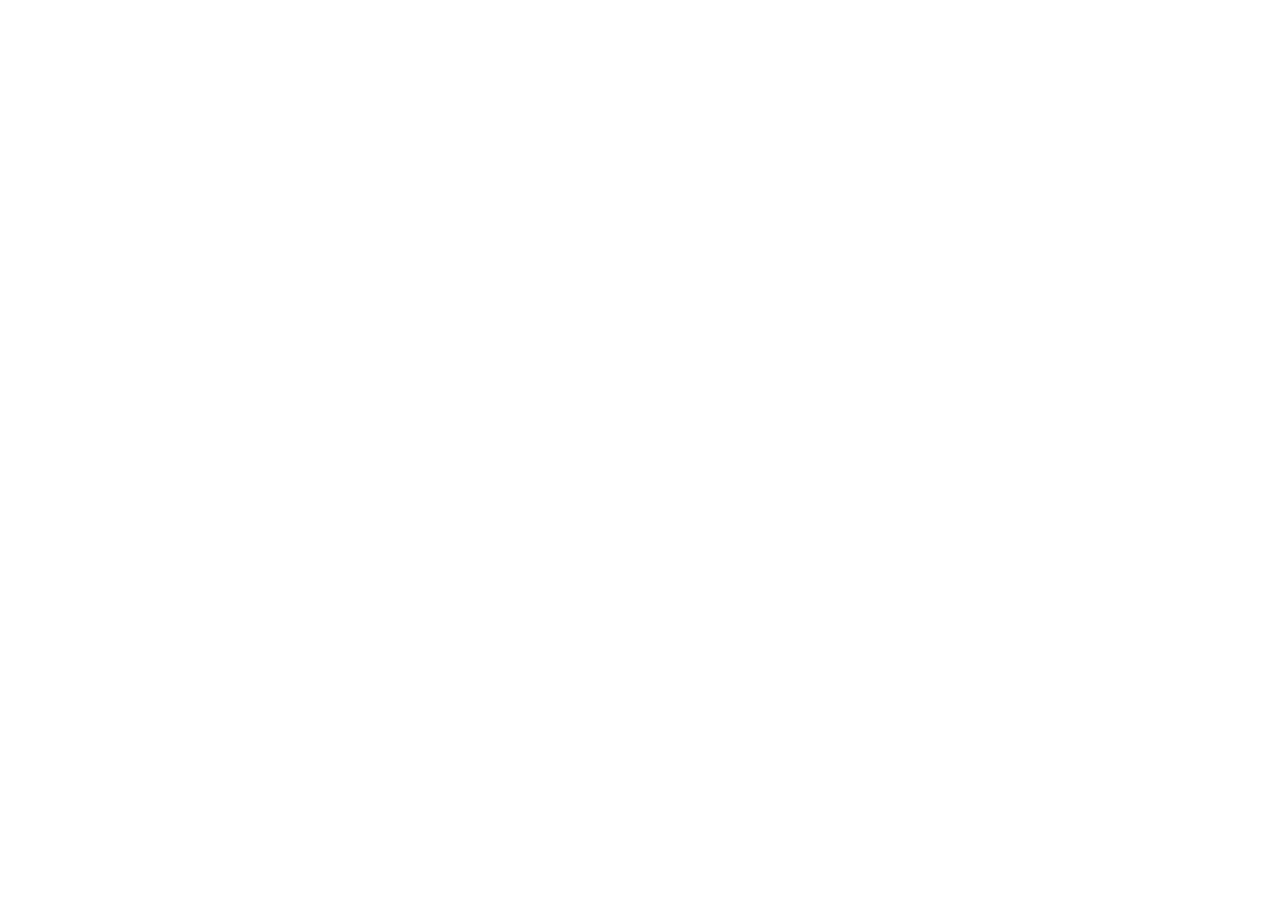
==== DataType Checker/index.html @ 9c545409 "project complete" ====
<!DOCTYPE html>
<html lang="en">
<head>
  <meta charset="UTF-8">
  <meta name="viewport" content="width=device-width, initial-scale=1.0">
  <title>Document</title>
  <link rel="stylesheet" href="style.css">
</head>
<body>
  

  <script src="script.js"></script>
</body>
</html>
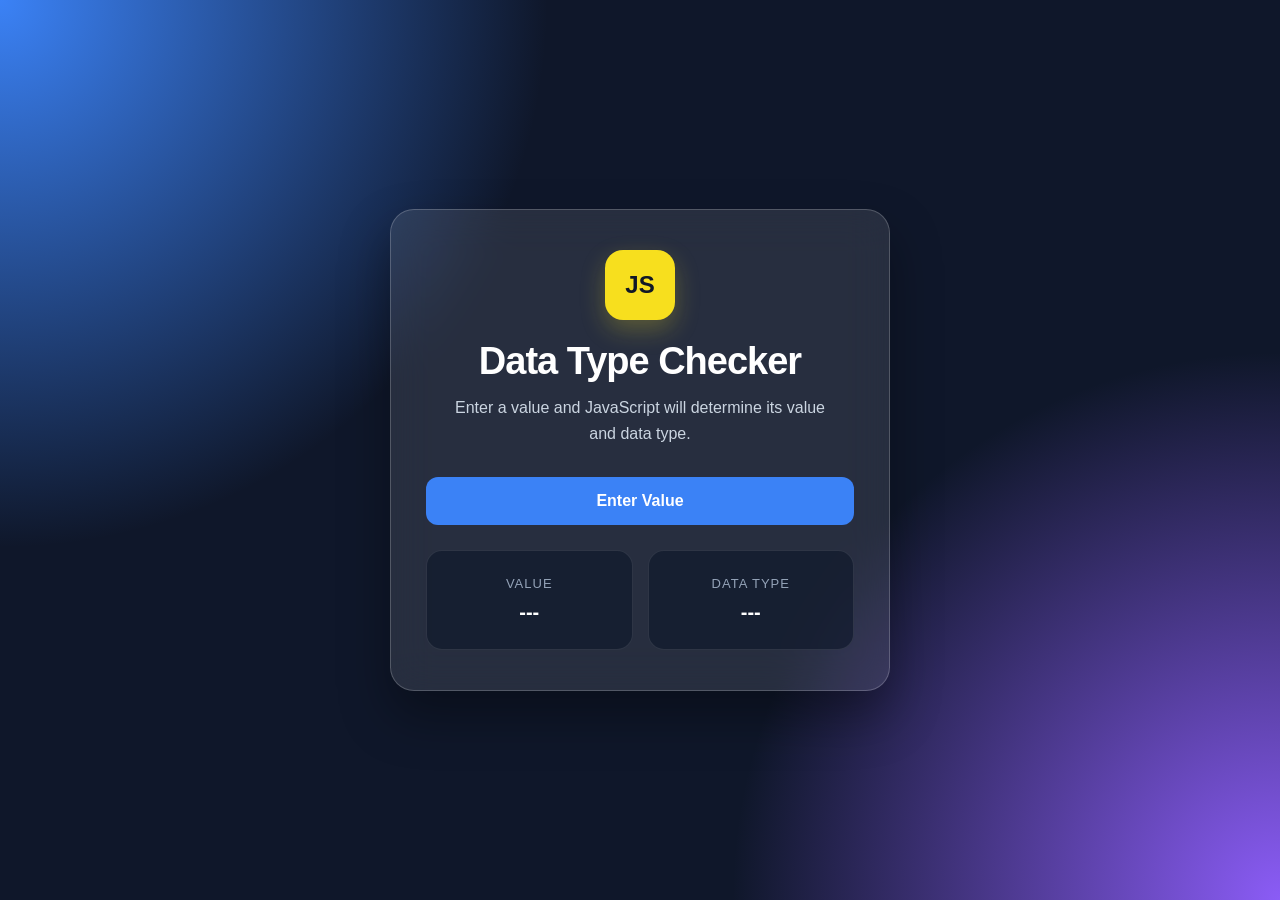
==== commit 15945c99: "add modren HTML and CSS for UI design" ====
--- a/DataType Checker/index.html
+++ b/DataType Checker/index.html
@@ -1,14 +1,53 @@
+
 <!DOCTYPE html>
 <html lang="en">
 <head>
-  <meta charset="UTF-8">
-  <meta name="viewport" content="width=device-width, initial-scale=1.0">
-  <title>Document</title>
-  <link rel="stylesheet" href="style.css">
+    <meta charset="UTF-8">
+    <meta name="viewport" content="width=device-width, initial-scale=1.0">
+
+    <title>JavaScript Data Type Checker</title>
+
+    <link rel="stylesheet" href="style.css">
 </head>
+
 <body>
-  
 
-  <script src="script.js"></script>
+    <main class="container">
+
+        <section class="card">
+
+            <div class="icon">JS</div>
+
+            <h1>Data Type Checker</h1>
+
+            <p class="description">
+                Enter a value and JavaScript will determine its
+                value and data type.
+            </p>
+
+            <button class="check-btn" onclick="checkValue()">
+                Enter Value
+            </button>
+
+            <div class="result">
+
+                <div class="result-box">
+                    <span class="label">Value</span>
+                    <span id="valueOutput">---</span>
+                </div>
+
+                <div class="result-box">
+                    <span class="label">Data Type</span>
+                    <span id="typeOutput">---</span>
+                </div>
+
+            </div>
+
+        </section>
+
+    </main>
+
+    <script src="script.js"></script>
+
 </body>
-</html>+</html>
--- a/DataType Checker/style.css
+++ b/DataType Checker/style.css
@@ -0,0 +1,271 @@
+
+/* =========================
+   RESET
+========================= */
+
+* {
+    margin: 0;
+    padding: 0;
+    box-sizing: border-box;
+}
+
+
+/* =========================
+   BODY
+========================= */
+
+body {
+    min-height: 100vh;
+
+    display: flex;
+    justify-content: center;
+    align-items: center;
+
+    padding: 20px;
+
+    font-family: Arial, Helvetica, sans-serif;
+
+    background:
+        radial-gradient(circle at top left, #3b82f6 0%, transparent 35%),
+        radial-gradient(circle at bottom right, #8b5cf6 0%, transparent 35%),
+        #0f172a;
+
+    color: #ffffff;
+}
+
+
+/* =========================
+   CONTAINER
+========================= */
+
+.container {
+    width: 100%;
+    max-width: 500px;
+}
+
+
+/* =========================
+   CARD
+========================= */
+
+.card {
+    width: 100%;
+
+    padding: 40px 35px;
+
+    text-align: center;
+
+    background: rgba(255, 255, 255, 0.1);
+
+    border: 1px solid rgba(255, 255, 255, 0.2);
+
+    border-radius: 24px;
+
+    backdrop-filter: blur(20px);
+    -webkit-backdrop-filter: blur(20px);
+
+    box-shadow:
+        0 25px 50px rgba(0, 0, 0, 0.35);
+}
+
+
+/* =========================
+   JS ICON
+========================= */
+
+.icon {
+    width: 70px;
+    height: 70px;
+
+    margin: 0 auto 20px;
+
+    display: flex;
+    justify-content: center;
+    align-items: center;
+
+    border-radius: 18px;
+
+    background: #f7df1e;
+
+    color: #111827;
+
+    font-size: 24px;
+    font-weight: 800;
+
+    box-shadow:
+        0 10px 25px rgba(247, 223, 30, 0.25);
+}
+
+
+/* =========================
+   HEADING
+========================= */
+
+h1 {
+    margin-bottom: 12px;
+
+    font-size: clamp(28px, 6vw, 38px);
+
+    font-weight: 800;
+
+    letter-spacing: -1px;
+}
+
+
+.description {
+    max-width: 380px;
+
+    margin: 0 auto 30px;
+
+    color: #cbd5e1;
+
+    font-size: 16px;
+
+    line-height: 1.6;
+}
+
+
+/* =========================
+   BUTTON
+========================= */
+
+.check-btn {
+    width: 100%;
+
+    padding: 15px 20px;
+
+    border: none;
+    border-radius: 12px;
+
+    background: #3b82f6;
+
+    color: white;
+
+    font-size: 16px;
+    font-weight: 700;
+
+    cursor: pointer;
+
+    transition:
+        transform 0.2s ease,
+        background 0.2s ease,
+        box-shadow 0.2s ease;
+}
+
+
+.check-btn:hover {
+    background: #2563eb;
+
+    transform: translateY(-2px);
+
+    box-shadow:
+        0 10px 25px rgba(37, 99, 235, 0.35);
+}
+
+
+.check-btn:active {
+    transform: translateY(0);
+}
+
+
+/* =========================
+   RESULT
+========================= */
+
+.result {
+    margin-top: 25px;
+
+    display: grid;
+
+    grid-template-columns: 1fr 1fr;
+
+    gap: 15px;
+}
+
+
+.result-box {
+    min-height: 100px;
+
+    padding: 20px;
+
+    display: flex;
+    flex-direction: column;
+    justify-content: center;
+    align-items: center;
+
+    border-radius: 16px;
+
+    background: rgba(15, 23, 42, 0.65);
+
+    border: 1px solid rgba(255, 255, 255, 0.1);
+
+    overflow: hidden;
+}
+
+
+.label {
+    margin-bottom: 10px;
+
+    color: #94a3b8;
+
+    font-size: 13px;
+
+    text-transform: uppercase;
+
+    letter-spacing: 1px;
+}
+
+
+.result-box span:last-child {
+    max-width: 100%;
+
+    color: #ffffff;
+
+    font-size: 20px;
+
+    font-weight: 700;
+
+    word-break: break-word;
+}
+
+
+/* =========================
+   RESPONSIVE DESIGN
+========================= */
+
+@media (max-width: 600px) {
+
+    body {
+        padding: 15px;
+    }
+
+    .card {
+        padding: 30px 22px;
+
+        border-radius: 20px;
+    }
+
+    .result {
+        grid-template-columns: 1fr;
+    }
+
+    .result-box {
+        min-height: 85px;
+    }
+}
+
+
+@media (max-width: 350px) {
+
+    .card {
+        padding: 25px 16px;
+    }
+
+    h1 {
+        font-size: 26px;
+    }
+
+    .description {
+        font-size: 14px;
+    }
+}
